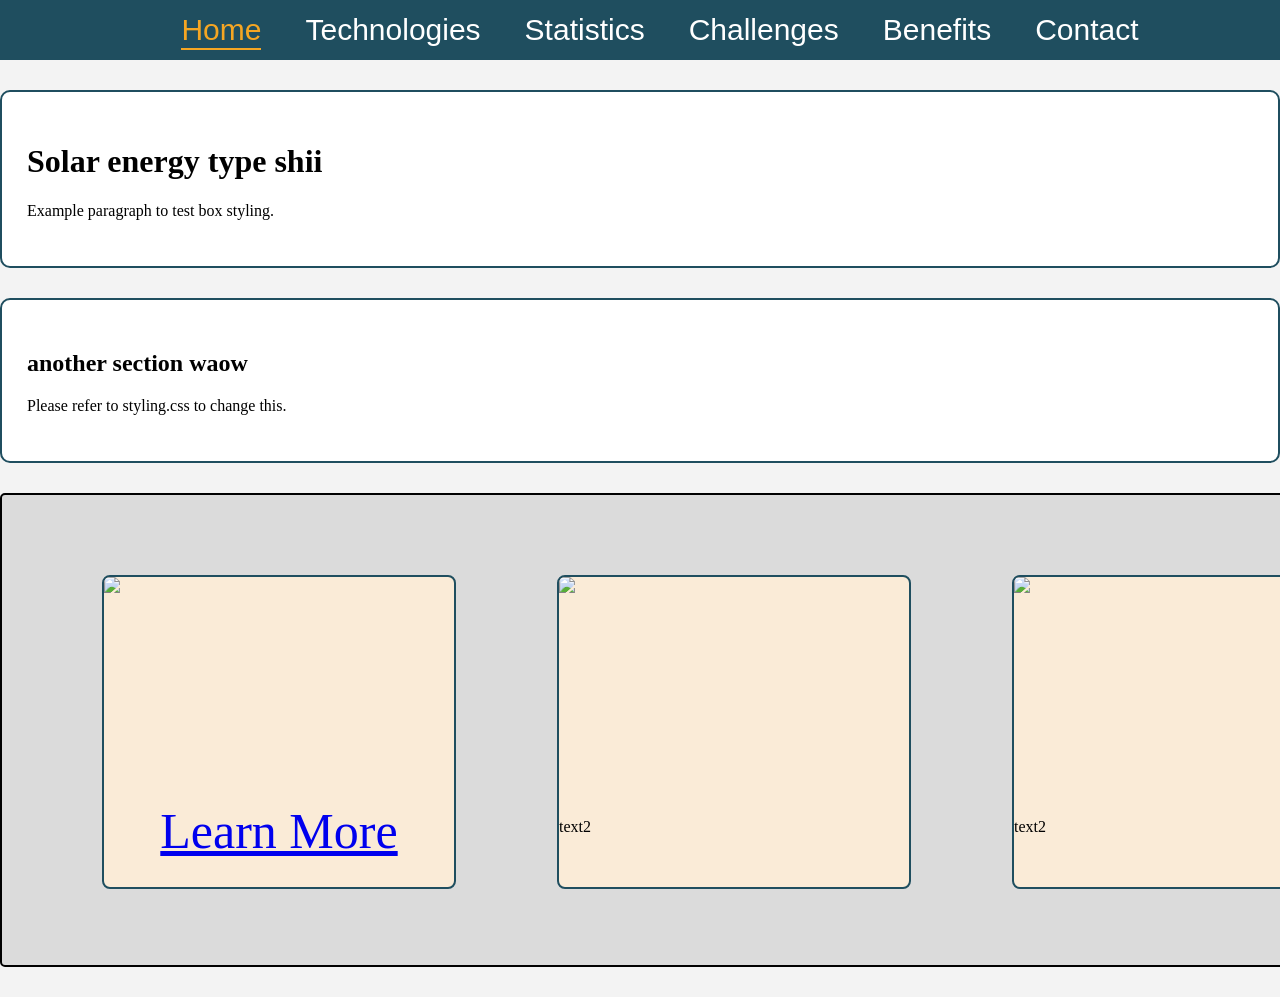
==== index.html @ c9300f31 "images added images and hyperlink button for learnmore" ====
<!DOCTYPE html>
<html lang="en">
<head>
    <meta charset="UTF-8">
    <meta name="viewport" content="width=device-width, initial-scale=1.0">
    <title>Home - Solar Energy for SDG7</title>
    <link rel="stylesheet" href="styling.css">
</head>
<body>
    <nav>
        <ul>
            <li><a href="index.html" class="active">Home</a></li>
            <li><a href="technologies.html">Technologies</a></li>
            <li><a href="statistics.html">Statistics</a></li>
            <li><a href="challenges.html">Challenges</a></li>
            <li><a href="benefits.html">Benefits</a></li>
            <li><a href="contact.html">Contact</a></li>
        </ul>
    </nav>
    <div class="box">
        <h1>Solar energy type shii</h1>
        <p>Example paragraph to test box styling.</p>
    </div>
    <div class="box">
        <h2>another section waow</h2>
        <p>Please refer to styling.css to change this.</p>
    </div>


    <div class="cardRow"> 
        <div class="card"><img src="C:\github\meow-webdsn.github.io\assets\istockphoto-1980276924-612x612.jpg" width="auto" height="225px">
            <div class="cardText"><a href="#">Learn More</a></div></div>
        <div class="card"><img src="C:\github\meow-webdsn.github.io\assets\istockphoto-1980276924-612x612.jpg" width="auto" height="225px">
            <p>text2</p></div>
            <div class="card"><img src="C:\github\meow-webdsn.github.io\assets\istockphoto-1980276924-612x612.jpg" width="auto" height="225px">
            <p>text2</p></div>
            <div class="card"><img src="C:\github\meow-webdsn.github.io\assets\istockphoto-1980276924-612x612.jpg" width="auto" height="225px">
            <p>text2</p></div>
    </div>

</body>
</html>
---- styling.css ----
body {
    margin: 0;
    background-color: #f3f3f3;
}
nav ul {
    list-style-type: none;
    background-color: #1f4e5f;
    height: 60px;
    text-align: center;
    margin: 0;
}
nav a {
    text-decoration: none;
    line-height: 60px;
    margin:20px;
    font-size: 30px;
    color:#fff;
    font-family: Arial, Helvetica, sans-serif;
    transition: border-bottom 0.25s ease, color 0.25s ease;
}
nav a:hover {
    padding-bottom: 2px;
    color: #ffce80;
}
nav a.active {
    /* Remember to set the active page to class:"active" in nav */
    padding-bottom: 2px;
    color: #f5a623;
    border-bottom: 2px solid #f5a623;
}
nav li {
    display: inline;
}
.box {
    max-width: 1500px;
    margin: 30px auto;
    border: 2px solid #1f4e5f;
    background-color: #ffffff;
    padding: 30px 25px;
    border-radius: 10px;
}
.cardRow{
    width:1925px;
    height:470px;
    margin:30px auto;
    border: 2px solid;
    border-radius: 5px;
    display: flex;
    background-color:#dbdbdb;
}

img{
    max-height: 100%;
    max-width: 100%;
}


.card{
    height:310px;
    width:350px;
    border:2px solid #1f4e5f;
    background-color: antiquewhite;
    border-radius:8px;
    display: flex;
    flex-direction: column;
    margin: 80px 1px 1px 100px;
    overflow: hidden;
}

.cardTitle{}

.cardText{
    font-size:50px;
    color:#ffce80;
    text-align: center;
    text-decoration: none;
    
}
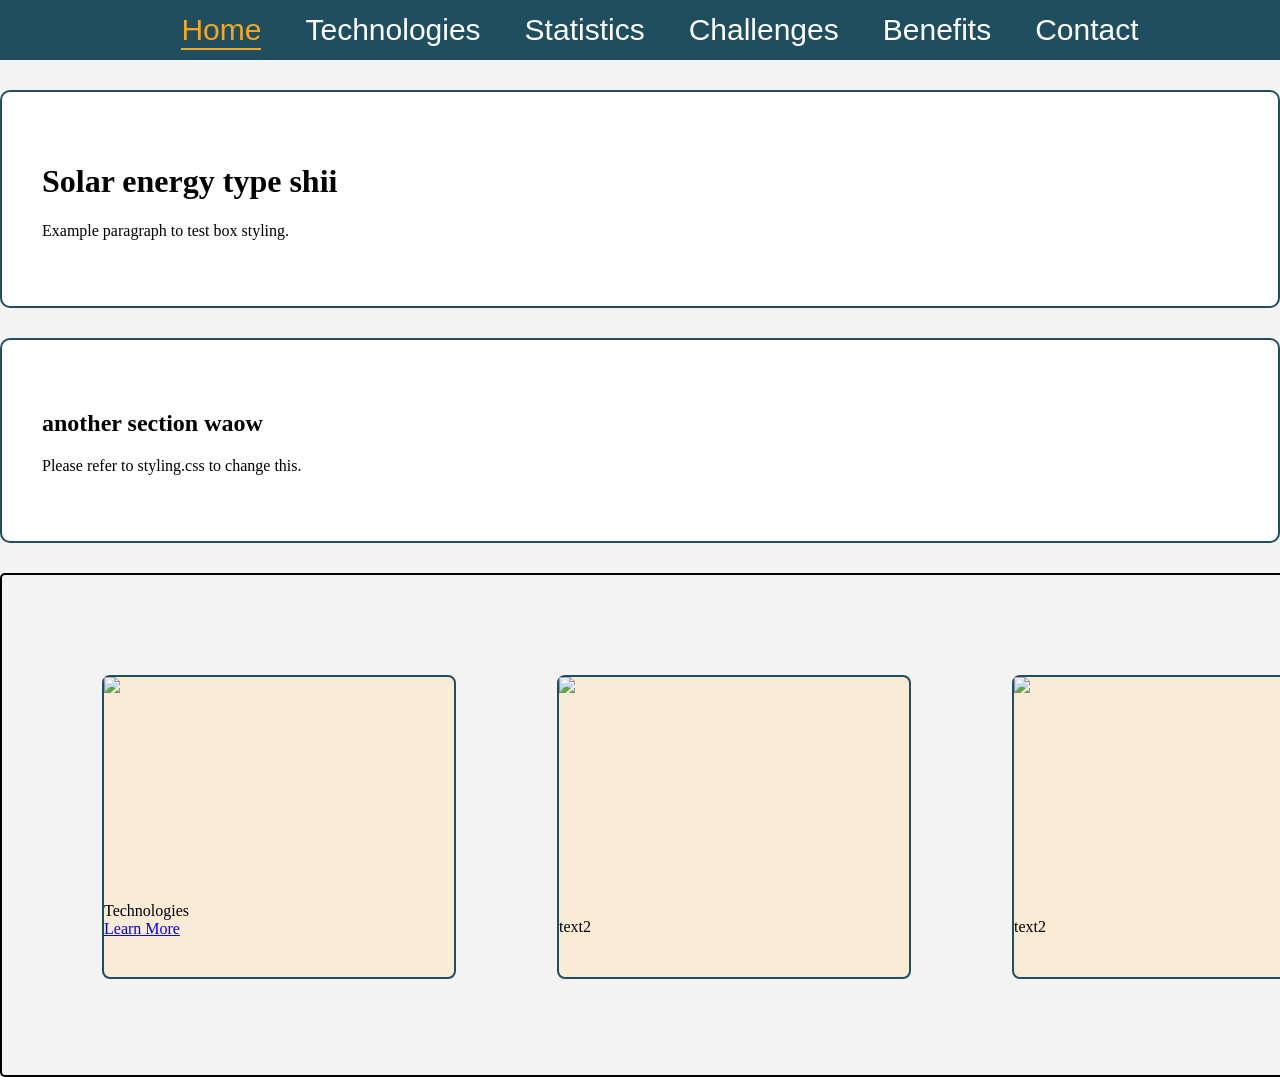
==== commit 6aaeb1c1: "Update index.html" ====
--- a/index.html
+++ b/index.html
@@ -28,13 +28,14 @@
 
 
     <div class="cardRow"> 
-        <div class="card"><img src="C:\github\meow-webdsn.github.io\assets\istockphoto-1980276924-612x612.jpg" width="auto" height="225px">
+        <div class="card"><img src="assets\istockphoto-1980276924-612x612.jpg" width="auto" height="225px">
+            <div>Technologies</div>
             <div class="cardText"><a href="#">Learn More</a></div></div>
-        <div class="card"><img src="C:\github\meow-webdsn.github.io\assets\istockphoto-1980276924-612x612.jpg" width="auto" height="225px">
+        <div class="card"><img src="assets\istockphoto-1980276924-612x612.jpg" width="auto" height="225px">
             <p>text2</p></div>
-            <div class="card"><img src="C:\github\meow-webdsn.github.io\assets\istockphoto-1980276924-612x612.jpg" width="auto" height="225px">
+            <div class="card"><img src="assets\istockphoto-1980276924-612x612.jpg" width="auto" height="225px">
             <p>text2</p></div>
-            <div class="card"><img src="C:\github\meow-webdsn.github.io\assets\istockphoto-1980276924-612x612.jpg" width="auto" height="225px">
+            <div class="card"><img src="assets\istockphoto-1980276924-612x612.jpg" width="auto" height="225px">
             <p>text2</p></div>
     </div>
 
--- a/styling.css
+++ b/styling.css
@@ -7,6 +7,7 @@
     background-color: #1f4e5f;
     height: 60px;
     text-align: center;
+    padding-right: 0;
     margin: 0;
 }
 nav a {
@@ -32,21 +33,21 @@
     display: inline;
 }
 .box {
-    max-width: 1500px;
+    max-width: 1200px;
     margin: 30px auto;
     border: 2px solid #1f4e5f;
     background-color: #ffffff;
-    padding: 30px 25px;
+    padding: 50px 40px;
     border-radius: 10px;
 }
+
 .cardRow{
-    width:1925px;
-    height:470px;
-    margin:30px auto;
+    width:2100px;
+    height:500px;
+    margin:auto;
     border: 2px solid;
     border-radius: 5px;
     display: flex;
-    background-color:#dbdbdb;
 }
 
 img{
@@ -56,25 +57,13 @@
 
 
 .card{
-    height:310px;
+    height:250px;
     width:350px;
     border:2px solid #1f4e5f;
     background-color: antiquewhite;
     border-radius:8px;
     display: flex;
     flex-direction: column;
-    margin: 80px 1px 1px 100px;
-    overflow: hidden;
-}
-
-.cardTitle{}
-
-.cardText{
-    font-size:50px;
-    color:#ffce80;
-    text-align: center;
-    text-decoration: none;
-    
-}
-
-
+    height:300px;
+    margin: 100px 1px 1px 100px;
+}
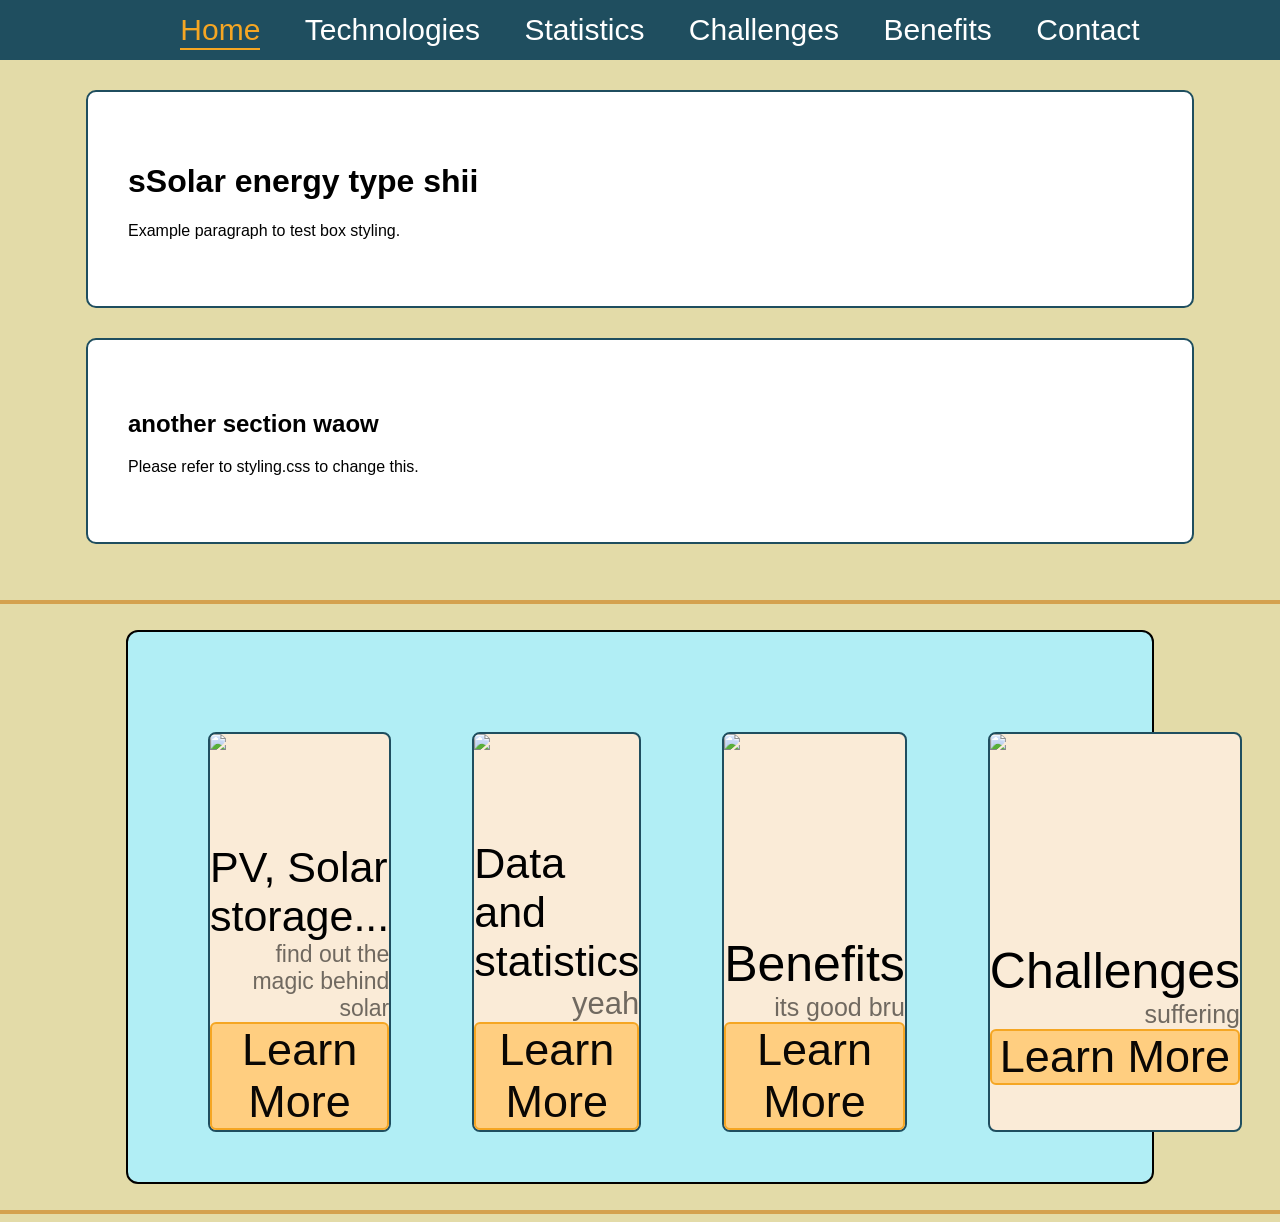
==== commit 1d3bb717: "added colors href and iamges small changes like font and percentage width height too" ====
--- a/index.html
+++ b/index.html
@@ -18,26 +18,38 @@
         </ul>
     </nav>
     <div class="box">
-        <h1>Solar energy type shii</h1>
+        <h1>sSolar energy type shii</h1>
         <p>Example paragraph to test box styling.</p>
     </div>
     <div class="box">
         <h2>another section waow</h2>
         <p>Please refer to styling.css to change this.</p>
     </div>
-
+<br>
+<hr>
+<br>
 
     <div class="cardRow"> 
-        <div class="card"><img src="assets\istockphoto-1980276924-612x612.jpg" width="auto" height="225px">
-            <div>Technologies</div>
-            <div class="cardText"><a href="#">Learn More</a></div></div>
-        <div class="card"><img src="assets\istockphoto-1980276924-612x612.jpg" width="auto" height="225px">
-            <p>text2</p></div>
-            <div class="card"><img src="assets\istockphoto-1980276924-612x612.jpg" width="auto" height="225px">
-            <p>text2</p></div>
-            <div class="card"><img src="assets\istockphoto-1980276924-612x612.jpg" width="auto" height="225px">
-            <p>text2</p></div>
+        <div class="card"><img src="C:\github\meow-webdsn.github.io\assets\technologies.png" width="auto" height="225px">
+            <div style="font-size: 43px;">PV, Solar storage...</div>
+            <div style="text-align: right;font-size:23px; opacity: 55%;">find out the magic behind solar</div>
+            <div class="cardHyperlink"><a href="technologies.html">Learn More</a></div></div>
+            <div class="card"><img src="C:\github\meow-webdsn.github.io\assets\DataAndStatistics.png" width="auto" height="225px">
+            <div style="font-size: 43px;">Data and statistics</div>
+            <div style="text-align: right;font-size: 31px; opacity: 55%;">yeah</div>
+            <div class="cardHyperlink"><a href="statistics.html">Learn More</a></div></div>
+            <div class="card"><img src="C:\github\meow-webdsn.github.io\assets\Benefits.png" width="auto" height="225px">
+            <div style="font-size: 50px;">Benefits</div>
+            <div style="text-align: right;font-size: 25px; opacity: 55%;">its good bru</div>
+            <div class="cardHyperlink"><a href="benefits.html">Learn More</a></div></div>
+            <div class="card"><img src="C:\github\meow-webdsn.github.io\assets\Challenges.png" width="auto" height="225px">
+            <div style="font-size: 50px;">Challenges</div>
+            <div style="text-align: right;font-size: 25px; opacity: 55%;">suffering</div>
+            <div class="cardHyperlink"><a href="challenges.html">Learn More</a></div></div>
     </div>
+
+<br>
+<hr>
 
 </body>
 </html>
--- a/styling.css
+++ b/styling.css
@@ -1,6 +1,7 @@
 body {
     margin: 0;
-    background-color: #f3f3f3;
+    background-color: #e3dba8;
+    font-family: sans-serif;
 }
 nav ul {
     list-style-type: none;
@@ -33,7 +34,7 @@
     display: inline;
 }
 .box {
-    max-width: 1200px;
+    max-width: 80%;
     margin: 30px auto;
     border: 2px solid #1f4e5f;
     background-color: #ffffff;
@@ -42,28 +43,57 @@
 }
 
 .cardRow{
-    width:2100px;
-    height:500px;
+    width:80%;
+    height:550px;
     margin:auto;
     border: 2px solid;
-    border-radius: 5px;
+    border-radius: 12px;
     display: flex;
+    background-color:#b1eef5;
 }
 
 img{
-    max-height: 100%;
+    max-height: 208px;
     max-width: 100%;
+    border-radius: 6px;
 }
 
 
 .card{
-    height:250px;
+    height:72%;
     width:350px;
     border:2px solid #1f4e5f;
     background-color: antiquewhite;
     border-radius:8px;
     display: flex;
     flex-direction: column;
-    height:300px;
-    margin: 100px 1px 1px 100px;
+    margin: 100px 1px 1px 80px;
+}
+
+.cardHyperlink{
+    font-size: 45px;
+    text-align: center;
+    border: #f5a623 solid 2px;
+    background-color: #ffce80;
+    border-radius: 6px;
+}
+
+.cardHyperlink:hover{
+    font-size: 45px;
+    text-align: center;
+    border: #f5a623 solid 2px;
+    background-color: #e09213;
+    border-radius: 6px;
+}
+
+a{
+    text-decoration: none;
+    color:#0a0704;
+}
+
+hr{
+    height:4px;
+    background-color:#d4a14f;
+    border:none;
+
 }
